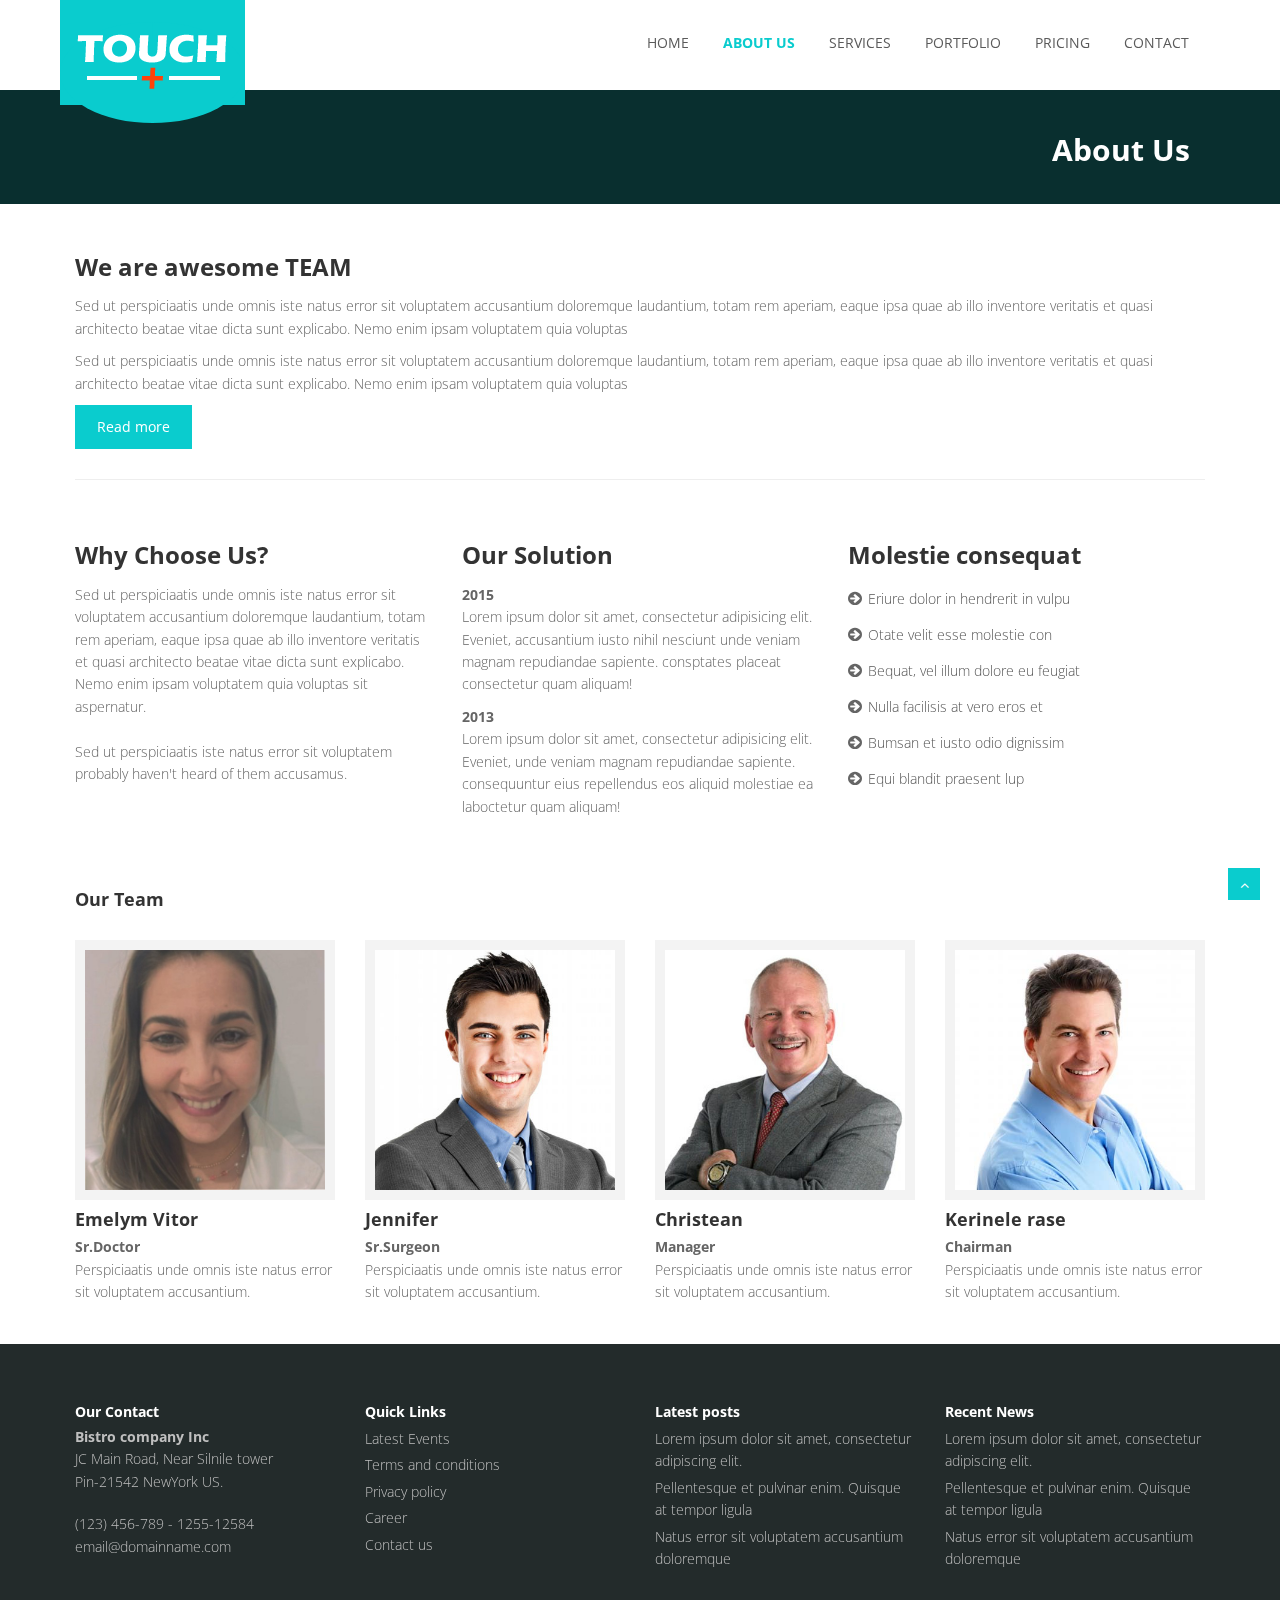
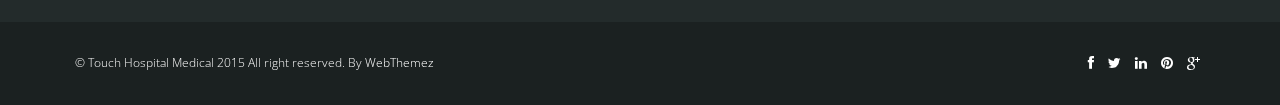
==== about.html @ 44f54a70 "Initial commit" ====
<!DOCTYPE html>
<html lang="en">
<head>
<meta charset="utf-8">
<title>Touch Hospital Medical Bootstrap Template</title>
<meta name="viewport" content="width=device-width, initial-scale=1.0" />
<meta name="description" content="" />
<meta name="author" content="http://webthemez.com" />
<!-- css -->
<link href="css/bootstrap.min.css" rel="stylesheet" />
<link href="css/fancybox/jquery.fancybox.css" rel="stylesheet">
<link href="css/jcarousel.css" rel="stylesheet" />
<link href="css/flexslider.css" rel="stylesheet" />
<link href="css/style.css" rel="stylesheet" />
 
<!-- HTML5 shim, for IE6-8 support of HTML5 elements -->
<!--[if lt IE 9]>
      <script src="http://html5shim.googlecode.com/svn/trunk/html5.js"></script>
    <![endif]-->

</head>
<body>
<div id="wrapper">

	<!-- start header -->
		<header>
        <div class="navbar navbar-default navbar-static-top">
            <div class="container">
                <div class="navbar-header">
                    <button type="button" class="navbar-toggle" data-toggle="collapse" data-target=".navbar-collapse">
                        <span class="icon-bar"></span>
                        <span class="icon-bar"></span>
                        <span class="icon-bar"></span>
                    </button>
                  <a class="navbar-brand" href="index.html"><img src="img/logo.png" alt="logo"/></a>
                </div>
                <div class="navbar-collapse collapse ">
                    <ul class="nav navbar-nav">
                        <li><a href="index.html">Home</a></li> 
						<li class="active"><a href="about.html">About Us</a></li>
						<li><a href="services.html">Services</a></li>
                        <li><a href="portfolio.html">Portfolio</a></li>
                        <li><a href="pricing.html">Pricing</a></li>
                        <li><a href="contact.html">Contact</a></li>
                    </ul>
                </div>
            </div>
        </div>
	</header><!-- end header -->
	<section id="inner-headline">
	<div class="container">
		<div class="row">
			<div class="col-lg-12">
				<h2 class="pageTitle">About Us</h2>
			</div>
		</div>
	</div>
	</section>
	<section id="content">
	<div class="container">
					
					<div class="about">
					
						<div class="row"> 
							<div class="col-md-12">
								<div class="about-logo">
									<h3>We are awesome <span class="color">TEAM</span></h3>
									<p>Sed ut perspiciaatis unde omnis iste natus error sit voluptatem accusantium doloremque laudantium, totam rem aperiam, eaque ipsa quae ab illo inventore veritatis et quasi architecto beatae vitae dicta sunt explicabo. Nemo enim ipsam voluptatem quia voluptas</p>
                                    	<p>Sed ut perspiciaatis unde omnis iste natus error sit voluptatem accusantium doloremque laudantium, totam rem aperiam, eaque ipsa quae ab illo inventore veritatis et quasi architecto beatae vitae dicta sunt explicabo. Nemo enim ipsam voluptatem quia voluptas</p>
								</div>
								<a href="#" class="btn btn-color">Read more</a>  
							</div>
						</div>
						
						<hr>
						<br>
						
						<div class="row">
							<div class="col-md-4">
								<!-- Heading and para -->
								<div class="block-heading-two">
									<h3><span>Why Choose Us?</span></h3>
								</div>
								<p>Sed ut perspiciaatis unde omnis iste natus error sit voluptatem accusantium doloremque laudantium, totam rem aperiam, eaque ipsa quae ab illo inventore veritatis et quasi architecto beatae vitae dicta sunt explicabo. Nemo enim ipsam voluptatem quia voluptas sit aspernatur. <br/><br/>Sed ut perspiciaatis iste natus error sit voluptatem probably haven't heard of them accusamus.</p>
							</div>
							<div class="col-md-4">
								<div class="block-heading-two">
									<h3><span>Our Solution</span></h3>
								</div>		
								<strong>2015</strong>
                <p>Lorem ipsum dolor sit amet, consectetur adipisicing elit. Eveniet, accusantium iusto nihil nesciunt unde veniam magnam repudiandae sapiente. consptates placeat consectetur quam aliquam!</p>
                <strong>2013</strong>
                <p>Lorem ipsum dolor sit amet, consectetur adipisicing elit. Eveniet, unde veniam magnam repudiandae sapiente. consequuntur eius repellendus eos aliquid molestiae ea laboctetur quam aliquam!</p>
								
							</div>
							
							<div class="col-md-4">
								                        
                        <h3>Molestie consequat</h3>
                        <ul class="list2">
                            <li><a href="#">Eriure dolor in hendrerit in vulpu</a></li>
                            <li><a href="#">Otate velit esse molestie con</a></li>
                            <li><a href="#">Bequat, vel illum dolore eu feugiat</a></li>
                            <li><a href="#">Nulla facilisis at vero eros et</a></li>
                            <li><a href="#">Bumsan et iusto odio dignissim</a></li>
                            <li><a href="#">Equi blandit praesent lup</a></li>
                        </ul> 
							</div>
							
						</div>
						
						 						
						 
						<br>
						<!-- Our Team starts -->
				
						<!-- Heading -->
						<div class="block-heading-six">
							<h4 class="bg-color">Our Team</h4>
						</div>
						<br>
						
						<!-- Our team starts -->
						
						<div>
							<div class="row">
								<div class="col-md-3 col-sm-6">
									<!-- Team Member -->
									<div class="team-member">
										<!-- Image -->
										<img class="img-responsive" src="img/team1.jpg" alt="">
										<!-- Name -->
										<h4>Emelym Vitor</h4>
										<span class="deg"><strong>Sr.Doctor</strong></span> 
										<p>Perspiciaatis unde omnis iste natus error sit voluptatem accusantium.</p>
									</div>
								</div>
								<div class="col-md-3 col-sm-6">
									<!-- Team Member -->
									<div class="team-member">
										<!-- Image -->
										<img class="img-responsive" src="img/team2.jpg" alt="">
										<!-- Name -->
										<h4>Jennifer</h4>
										<span class="deg"><strong>Sr.Surgeon</strong></span> 
										<p>Perspiciaatis unde omnis iste natus error sit voluptatem accusantium.</p>
									</div>
								</div>
								<div class="col-md-3 col-sm-6">
									<!-- Team Member -->
									<div class="team-member">
										<!-- Image -->
										<img class="img-responsive" src="img/team3.jpg" alt="">
										<!-- Name -->
										<h4>Christean</h4>
										<span class="deg"><strong>Manager</strong></span> 
										<p>Perspiciaatis unde omnis iste natus error sit voluptatem accusantium.</p>
									</div>
								</div>
								<div class="col-md-3 col-sm-6">
									<!-- Team Member -->
									<div class="team-member">
										<!-- Image -->
										<img class="img-responsive" src="img/team4.jpg" alt="">
										<!-- Name -->
										<h4>Kerinele rase</h4>
										<span class="deg"><strong>Chairman</strong></span> 
										<p>Perspiciaatis unde omnis iste natus error sit voluptatem accusantium.</p>
									</div>
								</div>
							</div>
						</div>
						
						<!-- Our team ends -->
					  
						
					</div>
									
				</div>
	</section>
	<footer>
	<div class="container">
		<div class="row">
			<div class="col-lg-3">
				<div class="widget">
					<h5 class="widgetheading">Our Contact</h5>
					<address>
					<strong>Bistro company Inc</strong><br>
					JC Main Road, Near Silnile tower<br>
					 Pin-21542 NewYork US.</address>
					<p>
						<i class="icon-phone"></i> (123) 456-789 - 1255-12584 <br>
						<i class="icon-envelope-alt"></i> email@domainname.com
					</p>
				</div>
			</div>
			<div class="col-lg-3">
				<div class="widget">
					<h5 class="widgetheading">Quick Links</h5>
					<ul class="link-list">
						<li><a href="#">Latest Events</a></li>
						<li><a href="#">Terms and conditions</a></li>
						<li><a href="#">Privacy policy</a></li>
						<li><a href="#">Career</a></li>
						<li><a href="#">Contact us</a></li>
					</ul>
				</div>
			</div>
			<div class="col-lg-3">
				<div class="widget">
					<h5 class="widgetheading">Latest posts</h5>
					<ul class="link-list">
						<li><a href="#">Lorem ipsum dolor sit amet, consectetur adipiscing elit.</a></li>
						<li><a href="#">Pellentesque et pulvinar enim. Quisque at tempor ligula</a></li>
						<li><a href="#">Natus error sit voluptatem accusantium doloremque</a></li>
					</ul>
				</div>
			</div>
			<div class="col-lg-3">
					<div class="widget">
					<h5 class="widgetheading">Recent News</h5>
					<ul class="link-list">
						<li><a href="#">Lorem ipsum dolor sit amet, consectetur adipiscing elit.</a></li>
						<li><a href="#">Pellentesque et pulvinar enim. Quisque at tempor ligula</a></li>
						<li><a href="#">Natus error sit voluptatem accusantium doloremque</a></li>
					</ul>
				</div>
			</div>
		</div>
	</div>
	<div id="sub-footer">
		<div class="container">
			<div class="row">
				<div class="col-lg-6">
					<div class="copyright">
						<p>
							<span>&copy; Touch Hospital Medical 2015 All right reserved. By </span><a href="http://webthemez.com" Bistro="_blank">WebThemez</a>
						</p>
					</div>
				</div>
				<div class="col-lg-6">
					<ul class="social-network">
						<li><a href="#" data-placement="top" title="Facebook"><i class="fa fa-facebook"></i></a></li>
						<li><a href="#" data-placement="top" title="Twitter"><i class="fa fa-twitter"></i></a></li>
						<li><a href="#" data-placement="top" title="Linkedin"><i class="fa fa-linkedin"></i></a></li>
						<li><a href="#" data-placement="top" title="Pinterest"><i class="fa fa-pinterest"></i></a></li>
						<li><a href="#" data-placement="top" title="Google plus"><i class="fa fa-google-plus"></i></a></li>
					</ul>
				</div>
			</div>
		</div>
	</div>
	</footer>
</div>
<a href="#" class="scrollup"><i class="fa fa-angle-up active"></i></a>
<!-- javascript
    ================================================== -->
<!-- Placed at the end of the document so the pages load faster -->
<script src="js/jquery.js"></script>
<script src="js/jquery.easing.1.3.js"></script>
<script src="js/bootstrap.min.js"></script>
<script src="js/jquery.fancybox.pack.js"></script>
<script src="js/jquery.fancybox-media.js"></script> 
<script src="js/portfolio/jquery.quicksand.js"></script>
<script src="js/portfolio/setting.js"></script>
<script src="js/jquery.flexslider.js"></script>
<script src="js/animate.js"></script>
<script src="js/custom.js"></script>
</body>
</html>
---- css/style.css ----
/*
Author URI: http://webthemez.com/
Note: 
Licence under Creative Commons Attribution 3.0  
-------------------------------------------------------*/

@import url('http://fonts.googleapis.com/css?family=Noto+Serif:400,400italic,700|Open+Sans:400,600,700'); 
@import url('font-awesome.css');  
@import url('animate.css');

body {
	font-family:'Open Sans', Arial, sans-serif;
	font-size:14px;
	font-weight:300;
	line-height:1.6em;
	color:#656565;
}

a:active {
	outline:0;
}

.clear {
	clear:both;
}

h1,h2, h3, h4, h5, h6 {
	font-family:'Open Sans', Arial, sans-serif;
	font-weight:700;
	line-height:1.1em;
	color: #333;
	margin-bottom: 7px;
}
h3{
margin-bottom:15px;
} 
.container {
	padding:0 20px 0 20px;
	position:relative;
}

#wrapper{
	width:100%;
	margin:0;	
	padding:0;
}

.row,.row-fluid {
	margin-bottom:30px;
}

.row .row,.row-fluid .row-fluid{
	margin-bottom:30px;
}

.row.nomargin,.row-fluid.nomargin {
	margin-bottom:0;
}

img.img-polaroid {
	margin:0 0 20px 0;
}
.img-box {
	max-width:100%;
}
/*  Header
==================================== */
#events a{
padding:10px;
background: #EFEFEF;
display:block;
margin: -18px 0 0;
} 
#events a:hover{
text-decoration:none;
}
header .navbar {
    margin-bottom: 0;
}

.navbar-default {
    border: none;
}

.navbar-brand {
    color: #222;
	text-transform: uppercase;
    font-size: 24px;
    font-weight: 700;
    line-height: 1em;
	letter-spacing: -1px;
    margin-top: 9px;
    padding: 0 0 0 15px;
}
.navbar-default .navbar-brand{
color: #D81265;
background: #0ACCCE;
height: 114px;
position: absolute;
top: -28px;
bottom: -40px;
z-index: 99999999;
padding: 30px 15px;
}
a.navbar-brand:before {
    content: '';
    z-index: -1;
    position: absolute;
    width: 100%;
    height: 101px;
    border-left: 92px solid transparent;
    border-right: 92px solid transparent;
    border-bottom: 63px solid #0ACCCE;
    left: 0;
    bottom: -18px;
    border-radius: 50%;
    border-color: #0ACCCE;
}
.flex-control-nav{
display:none;
}
header .navbar-collapse  ul.navbar-nav {
    float: right;
    margin-right: 0;
}
header .navbar {
min-height: 70px;
padding: 18px 0;
background: #fff;
}
.home-page header .navbar-default{
    background: rgba(255, 255, 255, 1);	
    /* position: absolute; */
    width: 100%;
    position: relative;
}

header .nav li a:hover,
header .nav li a:focus,
header .nav li.active a,
header .nav li.active a:hover,
header .nav li a.dropdown-toggle:hover,
header .nav li a.dropdown-toggle:focus,
header .nav li.active ul.dropdown-menu li a:hover,
header .nav li.active ul.dropdown-menu li.active a{
    -webkit-transition: all .3s ease;
    -moz-transition: all .3s ease;
    -ms-transition: all .3s ease;
    -o-transition: all .3s ease;
    transition: all .3s ease;
}


header .navbar-default .navbar-nav > .open > a,
header .navbar-default .navbar-nav > .open > a:hover,
header .navbar-default .navbar-nav > .open > a:focus {
    -webkit-transition: all .3s ease;
    -moz-transition: all .3s ease;
    -ms-transition: all .3s ease;
    -o-transition: all .3s ease;
    transition: all .3s ease;
}


header .navbar {
    min-height: 70px; 
	
    padding: 10px 0;
}

header .navbar-nav > li  {
    padding-bottom: 12px;
    padding-top: 12px;
}

header  .navbar-nav > li > a {
    padding-bottom: 6px;
    padding-top: 5px;
    margin-left: 2px;
    line-height: 30px;
	font-weight: 700;
    -webkit-transition: all .3s ease;
    -moz-transition: all .3s ease;
    -ms-transition: all .3s ease;
    -o-transition: all .3s ease;
    transition: all .3s ease;
}


.dropdown-menu li a:hover {
    color: #fff !important;
}

header .nav .caret {
    border-bottom-color: #f5f5f5;
    border-top-color: #f5f5f5;
}
.navbar-default .navbar-nav > .active > a,
.navbar-default .navbar-nav > .active > a:hover,
.navbar-default .navbar-nav > .active > a:focus {
  background-color: #fff;
}
.navbar-default .navbar-nav > .open > a,
.navbar-default .navbar-nav > .open > a:hover,
.navbar-default .navbar-nav > .open > a:focus {
  background-color:  #fff;
}	
	

.dropdown-menu  {
    box-shadow: none;
    border-radius: 0;
	border: none;
}

.dropdown-menu li:last-child  {
	padding-bottom: 0 !important;
	margin-bottom: 0;
}

header .nav li .dropdown-menu  {
   padding: 0;
}

header .nav li .dropdown-menu li a {
   line-height: 28px;
   padding: 3px 12px;
}

/* --- menu --- */

header .navigation {
	float:right;
}

header ul.nav li {
	border:none;
	margin:0;
}

header ul.nav li a {	
	font-size: 14px;
	border:none;
	font-weight: 400;
	text-transform:uppercase;
	text-align: right;
}

header ul.nav li ul li a {	
	font-size:12px;
	border:none;
	font-weight:300;
	text-transform:uppercase;
}


.navbar .nav > li > a {
  color: #5A5A5A;
  text-shadow: none;
  border: 1px solid rgba(255, 255, 255, 0) !important;
}

.navbar .nav a:hover {
	background:none;
}

.navbar .nav > .active > a,.navbar .nav > .active > a:hover {
	background:none;
	font-weight:700;
}

.navbar .nav > .active > a:active,.navbar .nav > .active > a:focus {
	background:none;
	outline:0;
	font-weight:700;
}

.navbar .nav li .dropdown-menu {
	z-index:2000;
}

header ul.nav li ul {
	margin-top:1px;
}
header ul.nav li ul li ul {
	margin:1px 0 0 1px;
}
.dropdown-menu .dropdown i {
	position:absolute;
	right:0;
	margin-top:3px;
	padding-left:20px;
}

.navbar .nav > li > .dropdown-menu:before {
  display: inline-block;
  border-right: none;
  border-bottom: none;
  border-left: none;
  border-bottom-color: none;
  content:none;
}
.navbar-default .navbar-nav>.active>a, .navbar-default .navbar-nav>.active>a:hover, .navbar-default .navbar-nav>.active>a:focus {
color: #0ACCCE;
}
.navbar-default .navbar-nav>li>a:hover, .navbar-default .navbar-nav>li>a:focus {
color: #0ACCCE;
background-color: transparent;
}

ul.nav li.dropdown a {
	z-index:1000;
	display:block;
}

 select.selectmenu {
	display:none;
}
.pageTitle{
color: #fff;
margin: 30px 0 3px;
display: inline-block;
}
 
#banner{
	width: 100%;
	background:#000;
	position:relative;
	margin:0;
	padding:0;
	background: url('../img/border-bg.jpg') top left repeat-x;
	margin-top: 3px;
	/* padding-top: 12px; */
}

/*  Sliders
==================================== */
/* --- flexslider --- */
#main-slider:before {
content: '';
width: 100%;
height: 100%;
z-index: 1;
position: absolute;
}
.flex-direction-nav a{
display:none;
}
.flexslider {
	padding:0;  
	background: #fff; 
	position: relative; 
	zoom: 1;
}
.flex-direction-nav .flex-prev{
left:0px; 
}
.flex-direction-nav .flex-next{ 
right:0px;
}
.flex-caption {zoom: 1;
bottom: 0; background-color: rgba(10, 204, 206, 0.71); color: #fff; margin: 0; padding: 10px 25px; position: absolute; left: 50%; text-align: left;margin: 0 auto;right: 0px;display: inline;float: left;width: auto;text-align: center;top: 0;}
.flex-caption h3 {color: #fff; letter-spacing: 1px; margin-bottom: 8px; text-transform: uppercase;font-size: 36px;text-align: left;margin-top: 35%;}
.flex-caption p {margin: 12px 0 18px;font-size:22px;line-height: 30px;text-align: left;}
.skill-home{
margin-bottom:50px;
}
.c1{
border: #ed5441 1px solid;
background: #41EDB2;
}
.c2{
border: #24c4db 1px solid;
background: #24A3DB;
}
.c3{
border: #D81265 1px solid;
background: #F2A458;
}
.c4{
border: #609cec 1px solid;
background: #F54E81;
}
.skill-home .icons {
padding: 30px 0 0 0;
width: 100%;
height: 94px;
color: #fff;
font-size: 42px;
font-size: 38px; 
text-align: center;
-ms-border-radius: 50%;
-moz-border-radius: 50%;
-webkit-border-radius: 50%;
border-radius: 0;
display: inline-table;
border: 1px solid #C8C8C8; 
color: #D81265;
}
.skill-home .fa{
background: rgb(255, 255, 255);
padding: 35px 0 0 0;
border-radius: 50%;
width: 105px;
height: 105px;
margin: 0 0 20px;
color: #8B8B8B;
}
.skill-home h2 {
padding-top: 20px;
font-size: 36px;
font-weight: 700;
} 
.testimonial-solid {
padding: 50px 0 60px 0;
margin: 0 0 0 0;
background: #D81265;
text-align: center;
color: #fff;
}
.testi-icon-area {
text-align: center;
position: absolute;
top: -84px;
margin: 0 auto; 
width: 100%;
color: #fff;
}
.testi-icon-area .quote {
padding: 15px 0 0 0;
margin: 0 0 0 0;
background: #ffffff;
text-align: center;
color: #D81265;
display: inline-table;
width: 70px;
height: 70px;
-ms-border-radius: 50%;
-moz-border-radius: 50%;
-webkit-border-radius: 50%;
border-radius: 50%;
font-size: 42px; 
border: 1px solid #D81265;
display: none;
}

.testi-icon-area .carousel-inner { 
margin: 20px 0;
}
.carousel-indicators {
bottom: -30px;
}
.text-center img {
margin: auto;
}
.aboutUs{
padding:40px 0 0;
background: #025B5D;
color: #fff;
}
.aboutUs h2, .aboutUs h4{
color:#fff;
line-height: 22px;
font-weight: 600;
}
.aboutUs h5{
color:#fff;
line-height: 18px;
font-weight: 400;
}
.aboutUs .row{
    margin-bottom: 0px;

}
img.img-center {
margin: 0 auto;
display: block;
max-width: 100%;
}
/* Testimonial
----------------------------------*/
.testimonial-area {
padding: 0 0 0 0;
margin:0;
background: url(../img/low-poly01.jpg) fixed center center;
background-size: cover;
-webkit-background-size: cover;
-moz-background-size: cover;
-ms-background-size: cover;
background: red;
}
.testimonial-solid p {
color: #FFFFFF;
font-size: 16px;
line-height: 30px;
font-style: italic;
} 
section.txt-area {
	background:#fff;
	padding:50px 0 0 0;
}

/* Clients
------------------------------------ */
#clients {
  padding: 67px 0; }
  #clients .client .img {
    height: 76px;
    width: 138px;
    cursor: pointer;
    -webkit-transition: box-shadow .1s linear;
    -moz-transition: box-shadow .1s linear;
    transition: box-shadow .1s linear; }
    #clients .client .img:hover {
      cursor: pointer;
      /*box-shadow: 0px 0px 2px 0px rgb(155, 155, 155);*/
      border-radius: 8px; }
  #clients .client .client1 {
    background: url("../img/client1.png") 0 -75px; }
    #clients .client .client1:hover {
      background-position: 1px 0px; }
  #clients .client .client2 {
    background: url("../img/client2.png") 0 -75px; }
    #clients .client .client2:hover {
      background-position: -1px 0px; }
  #clients .client .client3 {
    background: url("../img/client3.png") 0 -76px; }
    #clients .client .client3:hover {
      background-position: 0px 0px; }


/* Content
==================================== */

#content {
	position:relative;
	background:#fff;
	padding: 30px 0 0px 0;
}

#content img {
	max-width:100%;
	height:auto;
	background-color: #F3F3F3;
	padding: 10px;
}
 
.cta-text {
	text-align: center;
	margin-top:10px;
}


.big-cta .cta {
	margin-top:10px;
}
 
.box {
	width: 100%;
}
.box-gray  {
	background: #f8f8f8;
	padding: 20px 20px 30px;
}
.box-gray  h4,.box-gray  i {
	margin-bottom: 20px;
}
.box-bottom {
	padding: 20px 0;
	text-align: center;
}
.box-bottom a {
	color: #fff;
	font-weight: 700;
}
.box-bottom a:hover {
	color: #eee;
	text-decoration: none;
}


/* Bottom
==================================== */

#bottom {
	background:#fcfcfc;
	padding:50px 0 0;

}
/* twitter */
#twitter-wrapper {
    text-align: center;
    width: 70%;
    margin: 0 auto;
}
#twitter em {
    font-style: normal;
    font-size: 13px;
}

#twitter em.twitterTime a {
	font-weight:600;
}

#twitter ul {
    padding: 0;
	list-style:none;
}
#twitter ul li {
    font-size: 20px;
    line-height: 1.6em;
    font-weight: 300;
    margin-bottom: 20px;
    position: relative;
    word-break: break-word;
}


/* page headline
==================================== */

#inner-headline{
position: relative;
margin: 0;
padding: 0;
/* color: #F58A2E; */
background: #092F2F;  margin-top: 3px;  
padding-top: 8px;
/* border: 1px solid #81C402; */
}


#inner-headline h2.pageTitle{
	color: #FFFFFF;
	padding: 5px 15px;
	text-align: right;
	display:block;
}

/* --- breadcrumbs --- */
#inner-headline ul.breadcrumb {
	margin:40px 0;
	float:left;
}

#inner-headline ul.breadcrumb li {
	margin-bottom:0;
	padding-bottom:0;
}
#inner-headline ul.breadcrumb li {
	font-size:13px;
	color:#fff;
}

#inner-headline ul.breadcrumb li i{
	color:#dedede;
}

#inner-headline ul.breadcrumb li a {
	color:#fff;
}

ul.breadcrumb li a:hover {
	text-decoration:none;
}
img{width: 100%;}
.post3 img {
margin-bottom: 20px;
max-width: 100%;
}
.post3 a:hover * {
color: #F58A2E;
}
.post3 time .year {
font: 700 24px/21px;
color: #000;
}
.post3 p {
font: 400 14px/21px "Arial", sans-serif;
color: #868686;
text-transform: uppercase;
}
#events {
padding: 40px 0 0;
}
 
/* --- search form --- */
.search{
	float:right;
	margin:35px 0 0;
	padding-bottom:0;
}

#inner-headline form.input-append {
	margin:0;
	padding:0;
}



/*  Portfolio
================================ */

.work-nav #filters {
	margin: 0;
	padding: 0;
	list-style: none;
}

.work-nav #filters li {
	margin: 0 10px 30px 0;
	padding: 0;
	float:left;
}

.work-nav #filters li a {
	color: #7F8289;
	font-size: 16px;
	display: block;	
}

.work-nav #filters li a:hover {

}

.work-nav #filters li a.selected {
	color: #DE5E60;
}

#thumbs {
	margin: 0;
	padding: 0;	
}

#thumbs li {
	list-style-type: none;
}

.item-thumbs {
	position: relative;
	overflow: hidden;
	margin-bottom: 30px;
	cursor: pointer;
}

.item-thumbs a + img {
	width: 100%;	
}

.item-thumbs .hover-wrap {
	position: absolute;
	display: block;
	width: 100%;
	height: 100%;
	
	opacity: 0;
	filter: alpha(opacity=0);
	
	-webkit-transition: all 450ms ease-out 0s;	
	   -moz-transition: all 450ms ease-out 0s;
		 -o-transition: all 450ms ease-out 0s;
		    transition: all 450ms ease-out 0s;
		   	
}

.item-thumbs:hover .hover-wrap,
.item-thumbs.active .hover-wrap {
	opacity: 1;
	filter: alpha(opacity=100);
transform: rotate(0deg) scale(0.775) skew(1deg) translate(0px);
-webkit-transform: rotate(0deg) scale(0.775) skew(1deg) translate(0px);
-moz-transform: rotate(0deg) scale(0.775) skew(1deg) translate(0px);
-o-transform: rotate(0deg) scale(0.775) skew(1deg) translate(0px);
-ms-transform: rotate(0deg) scale(0.775) skew(1deg) translate(0px);
}

.item-thumbs .hover-wrap .overlay-img {
	position: absolute;
	width: 90%;
height: 100%;
opacity: 0.80;
filter: alpha(opacity=80);

	background: #81C402;
}

.item-thumbs .hover-wrap .overlay-img-thumb {
	position: absolute;
	border-radius: 60px;
	top: 50%;
	left: 45%;
	margin: -16px 0 0 -16px;
	color: #fff;
	font-size: 32px;
	line-height: 1em;	
	opacity: 1;
	filter: alpha(opacity=100);
}
 
ul.portfolio-categ{
	margin:10px 0 30px 0;
	padding:0;
	float:left;
	list-style:none;
}

ul.portfolio-categ li{
margin: 0; 
float: left;
list-style: none;
font-size: 13px;
font-weight: 600;
border: 1px solid #0ACCCE;
margin-right: 15px;
}

ul.portfolio-categ li a{
	display:block;
	padding: 8px 20px;
	color: #0ACCCE;
}
ul.portfolio-categ li.active{
}
ul.portfolio-categ li.active a{
    color: #fff;

    background: #0ACCCE;
}
ul.portfolio-categ li.active a:hover, ul.portfolio-categ li a:hover,ul.portfolio-categ li a:focus,ul.portfolio-categ li a:active {
	text-decoration:none;
	outline:0; 
}
  #accordion-alt3 .panel-heading h4 {
font-size: 13px;
line-height: 28px;
}
.panel .panel-heading h4 {
font-weight: 400;
}
.panel-title {
margin-top: 0;
margin-bottom: 0;
font-size: 15px;
color: inherit;
}
.panel-group .panel {
margin-bottom: 0;
border-radius: 2px;
}
.panel {
margin-bottom: 18px;
background-color: #F4F4F4;
border: 1px solid rgba(125, 125, 125, 0.09);
border-radius: 2px;
-webkit-box-shadow: 0 1px 1px rgba(0,0,0,0.05);
box-shadow: 0 1px 1px rgba(0,0,0,0.05);
}
#accordion-alt3 .panel-heading h4 a i {
font-size: 13px;
line-height: 18px;
width: 18px;
height: 18px;
margin-right: 5px;
color: #fff;
text-align: center;
border-radius: 50%;
margin-left: 6px;
background: #F58A2E;
}  
.progress.pb-sm {
height: 6px!important;
}
.progress {
box-shadow: inset 0 0 2px rgba(0,0,0,.1);
}
.progress {
overflow: hidden;
height: 18px;
margin-bottom: 18px;
background-color: #f5f5f5;
border-radius: 2px;
-webkit-box-shadow: inset 0 1px 2px rgba(0,0,0,0.1);
box-shadow: inset 0 1px 2px rgba(0,0,0,0.1);
}
.progress .progress-bar.progress-bar-red {
background: #ed5441;
} 
.progress .progress-bar.progress-bar-green {
background: #51d466;
}
.progress .progress-bar.progress-bar-lblue {
background: #32c8de;
}
/* --- portfolio detail --- */
.top-wrapper {
	margin-bottom:20px;
}
.info-blocks {
margin-bottom: 15px;
}
.info-blocks i.icon-info-blocks {
float: left;
color: #0ACCCE;
font-size: 30px;
min-width: 50px;
margin-top: 2px;
text-align: center;
background-color: #F1F1F1;
padding: 15px 20px;
}
.info-blocks .info-blocks-in {
padding: 0 10px;
overflow: hidden;
}
.info-blocks .info-blocks-in h3 {
color: #555;
font-size: 20px;
line-height: 28px;
margin:0px;
}
.info-blocks .info-blocks-in p {
font-size: 14px;
}
  
blockquote {
	font-size:16px;
	font-weight:400;
	font-family:'Noto Serif', serif;
	font-style:italic;
	padding-left:0;
	color:#a2a2a2;
	line-height:1.6em;
	border:none;
}

blockquote cite 							{ display:block; font-size:12px; color:#666; margin-top:10px; }
blockquote cite:before 					{ content:"\2014 \0020"; }
blockquote cite a,
blockquote cite a:visited,
blockquote cite a:visited 				{ color:#555; }

/* --- pullquotes --- */

.pullquote-left {
	display:block;
	color:#a2a2a2;
	font-family:'Noto Serif', serif;
	font-size:14px;
	line-height:1.6em;
	padding-left:20px;
}

.pullquote-right {
	display:block;
	color:#a2a2a2;
	font-family:'Noto Serif', serif;
	font-size:14px;
	line-height:1.6em;
	padding-right:20px;
}

/* --- button --- */
.btn{text-align: center;
background: #0ACCCE;
color: #FFF;
border-radius: 0;padding: 12px 22px;border: 0;}
.btn-theme {
	color: #fff;
	background: rgba(245, 138, 46, 1);
	border: 0;
	padding: 12px 30px;
	font-weight: bold;
}
.btn-theme:hover {
	color: rgba(216, 18, 101, 1);
	background:#fff;
}

/* --- list style --- */

ul.general {
	list-style:none;
	margin-left:0;
}

ul.link-list{
	margin:0;
	padding:0;
	list-style:none;
}

ul.link-list li{
	margin:0;
	padding:2px 0 2px 0;
	list-style:none;
}
footer{
background:#000;
}
footer ul.link-list li a{
	color: #BFBFBF;
}
footer ul.link-list li a:hover {
	color:#eee;
}
/* --- Heading style --- */

h4.heading {
	font-weight:700;
}

.heading { margin-bottom: 30px; }

.heading {
	position: relative;
	
}


.widgetheading {
	width:100%;

	padding:0;
}

#bottom .widgetheading {
	position: relative;
	border-bottom: #e6e6e6 1px solid;
	padding-bottom: 9px;
}

aside .widgetheading {
	position: relative;
	border-bottom: #e9e9e9 1px solid;
	padding-bottom: 9px;
}

footer .widgetheading {
	position: relative;
}

footer .widget .social-network {
	position:relative;
}


#bottom .widget .widgetheading span, aside .widget .widgetheading span, footer .widget .widgetheading span {	
	position: absolute;
	width: 60px;
	height: 1px;
	bottom: -1px;
	right:0;

}
.box-area{
padding: 0 0;
padding-top: 16px;
padding: 10px 15px;
background: #EDEDED;
text-align: left;
}
/* --- Map --- */
.map{
	position:relative;
	margin-top:-50px;
	margin-bottom:40px;
}

.map iframe{
	width:100%;
	height:450px;
	border:none;
}

.map-grid iframe{
	width:100%;
	height:350px;
	border:none;
	margin:0 0 -5px 0;
	padding:0;
}

 
ul.team-detail{
	margin:-10px 0 0 0;
	padding:0;
	list-style:none;
}

ul.team-detail li{
	border-bottom:1px dotted #e9e9e9;
	margin:0 0 15px 0;
	padding:0 0 15px 0;
	list-style:none;
}

ul.team-detail li label {
	font-size:13px;
}

ul.team-detail li h4, ul.team-detail li label{
	margin-bottom:0;
}

ul.team-detail li ul.social-network {
	border:none;
	margin:0;
	padding:0;
}

ul.team-detail li ul.social-network li {
	border:none;	
	margin:0;
}
ul.team-detail li ul.social-network li i {
	margin:0;
}

 
.pricing-title{
	background:#fff;
	text-align:center;
	padding:10px 0 10px 0;
}

.pricing-title h3{
	font-weight:600;
	margin-bottom:0;
}

.pricing-offer{
	background: #fcfcfc;
	text-align: center;
	padding:40px 0 40px 0;
	font-size:18px;
	border-top:1px solid #e6e6e6;
	border-bottom:1px solid #e6e6e6;
}

.pricing-box.activeItem .pricing-offer{
	color:#fff;
}

.pricing-offer strong{
	font-size:78px;
	line-height:89px;
}

.pricing-offer sup{
	font-size:28px;
}

.pricing-container{
	background: #fff;
	text-align:center;
	font-size:14px;
}

.pricing-container strong{
color:#353535;
}

.pricing-container ul{
	list-style:none;
	padding:0;
	margin:0;
}

.pricing-container ul li{
	border-bottom: 1px solid #CFCFCF;
list-style: none;
padding: 15px 0 15px 0;
margin: 0 0 0 0;
color: #222;
}

.pricing-action{
	margin:0;
	background: #fcfcfc;
	text-align:center;
	padding:20px 0 30px 0;
}

.pricing-wrapp{
	margin:0 auto;
	width:100%;
	background:#fd0000;
}
 .pricing-box-item {
border: 1px solid #e6e6e6;
	
background: #FFFFFF;
	position:relative;
	margin:0 0 20px 0;
	padding:0;
  -webkit-box-shadow: 0 2px 0 rgba(0,0,0,0.03);
  -moz-box-shadow: 0 2px 0 rgba(0,0,0,0.03);
  box-shadow: 0 2px 0 rgba(0,0,0,0.03);
  -webkit-box-sizing: border-box;
  -moz-box-sizing: border-box;
  box-sizing: border-box;
}

.pricing-box-item .pricing-heading {
	text-align: center;
	padding:0px 0 0px 0;
	display:block;
}
.pricing-box-item.activeItem .pricing-heading {
	text-align: center;
	padding:0px 0 1px 0;
	border-bottom:none;
	display:block;
	color:#fff;
}
.pricing-box-item.activeItem .pricing-heading h3 {
	 
}

.pricing-box-item .pricing-heading h3 strong {
	font-size:28px;
	font-weight:700;
	letter-spacing:-1px;
}
.pricing-box-item .pricing-heading h3 {
	font-size: 45px;
	font-weight: normal;
	letter-spacing:-1px;
	color: #0ACCCE;
}

.pricing-box-item .pricing-terms {
	text-align: center;
	background: #FFFFFF;
	display: block;
	overflow: hidden;
	padding: 11px 0 5px; 
}

.pricing-box-item .pricing-terms  h6 {
	margin-top:10px;
	color: #092F2F;
	font-size: 27px;
	font-weight: normal;
	padding: 8px 0 10px;
}

.pricing-box-item .icon .price-circled {
    margin: 10px 10px 10px 0;
    display: inline-block !important;
    text-align: center !important;
    color: #fff;
    width: 68px;
    height: 68px;
	padding:12px;
    font-size: 16px;
	font-weight:700;
    line-height: 68px;
    text-shadow:none;
    cursor: pointer;
    background-color: #888;
    border-radius: 64px;
    -moz-border-radius: 64px;
    -webkit-border-radius: 64px;
}

.pricing-box-item  .pricing-action{
	margin:0;
	text-align:center;
	padding:30px 0 30px 0;
}
 
/* ===== Widgets ===== */

/* --- flickr --- */
.widget .flickr_badge {
	width:100%;
}
.widget .flickr_badge img { margin: 0 9px 20px 0; }

footer .widget .flickr_badge {
    width: 100%;
}
footer .widget .flickr_badge img {
    margin: 0 9px 20px 0;
}

.flickr_badge img {
    width: 50px;
    height: 50px;
    float: left;
	margin: 0 9px 20px 0;
}
 
/* --- Recent post widget --- */

.recent-post{
	margin:20px 0 0 0;
	padding:0;
	line-height:18px;
}

.recent-post h5 a:hover {
	text-decoration:none;
}

.recent-post .text h5 a {
	color:#353535;
}

  
footer{
	padding:50px 0 0 0;
	color: #BFBFBF;
	background: #232B2B;
}

footer a {
	color:#fff;
}

footer a:hover {
	color:#eee;
}

footer h1, footer h2, footer h3, footer h4, footer h5, footer h6{
	color:#fff;
}

footer address {
	line-height:1.6em;
}

footer h5 a:hover, footer a:hover {
	text-decoration:none;
}

ul.social-network {
	list-style:none;
	margin:0;
}

ul.social-network li {
	display:inline;
	margin: 0 5px;
}

#sub-footer{
	text-shadow:none;
	color: #3A3A3A;
	padding:0;
	padding-top:30px;
	margin:20px 0 0 0;
	background: #1B2121;
}

#sub-footer p{
	margin:0;
	padding:0;
}

#sub-footer span{
	color:#f5f5f5;
}

.copyright {
	text-align:left;
	font-size:12px;
}

#sub-footer ul.social-network {
	float:right;
}

  

/* scroll to top */
.scrollup{
    position:fixed;
	width:32px;
	height:32px;
    bottom:0px;
    right:20px;
	
    background: #0ACCCE;
	
}

a.scrollup {
	outline:0;
	text-align: center;
}

a.scrollup:hover,a.scrollup:active,a.scrollup:focus {
	opacity:1;
	text-decoration:none;
}
a.scrollup i {
	margin-top: 10px;
	color: #fff;
}
a.scrollup i:hover {
	text-decoration:none;
}



 
.absolute{
	position:absolute;
}

.relative{
	position:relative;
}

.aligncenter{
	text-align:center;
}

.aligncenter span{
	margin-left:0;
}

.floatright {
	float:right;
}

.floatleft {
	float:left;
}

.floatnone {
	float:none;
}

.aligncenter {
	text-align:center;
}
 
img.pull-left, .align-left{
	float:left;
	margin:0 15px 15px 0;
}

.widget img.pull-left {
	float:left;
	margin:0 15px 15px 0;
}

img.pull-right, .align-right {
	float:right;
	margin:0 0 15px 15px;
}

article img.pull-left, article .align-left{
	float:left;
	margin:5px 15px 15px 0;
}

article img.pull-right, article .align-right{
	float:right;
	margin:5px 0 15px 15px;
}
 ============================= */

.clear-marginbot{
	margin-bottom:0;
}

.marginbot10{
	margin-bottom:10px;
}
.marginbot20{
	margin-bottom:20px;
}
.marginbot30{
	margin-bottom:30px;
}
.marginbot40{
	margin-bottom:40px;
}

.clear-margintop{
	margin-top:0;
}

.margintop10{
	margin-top:10px;
}

.margintop20{
	margin-top:20px;
}

.margintop30{
	margin-top:30px;
}

.margintop40{
	margin-top:40px;
}
.navbar-default .navbar-brand:hover, .navbar-default .navbar-brand:focus {
  color: #5e5e5e;
  background-color: #0ACCCE;
}
.features .media.service-box {
  margin: 0px 0 25px;
  padding: 10px 0px 0px;
  background: transparent;
  border: 0px;
}
.media.service-box {
  margin: 25px 0 36px;
  padding: 20px 15px 10px;
  background: #FFFFFF;
  overflow: hidden;
  border-bottom: 2px solid #E0E0E0;
}
.media:Genius-child {
  margin-top: 0;
}
.media {
  margin-top: 15px;
}
.features .media.service-box img{
background: #FFFFFF;
padding: 10px;
width: 89%;
}
.features .media.service-box .pull-left > i {
  color: #81c402;
  /* border: 4px solid #fff; */
}
.media.service-box .pull-left > i {
  font-size: 59px;
  /* height: 63px; */
  /* line-height: 64px; */
  text-align: center;
  width: 90px;
  color: #19BD9B;
  /* background: #fff; */
  /* box-shadow: inset 0 0 0 1px #d7d7d7; */
  /* -webkit-box-shadow: inset 0 0 0 1px #d7d7d7; */
  transition: background-color 400ms, background-color 400ms;
  position: relative;
  border-bottom: 0;
  padding: 14px;
  margin: 0;
  position: relative;
}
.list2 {
	margin: 0;
	padding: 0 0 14px 0;
	list-style: none;
}
.list2 li {
	font-size: 14px;
	line-height: 1.428571429;
	margin: 0 0 6px 0;
	position: relative;
}
.list2 li a { 
	color: #555555;
	-webkit-transition: all 0.25s;
	-o-transition: all 0.25s;
	transition: all 0.25s;
}
.list2 li a:hover {
	color: #f2a23a;
}
.list2 li:before {
	content: "\f0a9";
	font-family: FontAwesome;
	margin-right: 6px;
	/* color: #f2a23a; */
	font-size: 14px;
	line-height: 30px;
	font-size: 16px;
	border-radius: 0;
}
.fancybox-title-inside-wrap {
  padding: 3px 30px 6px;
  background: #61B331;
}
.fancybox-nav span { 
  background: transparent;
}

/*-------Contact---------*/
.contact input{
  background: #fff;
  border: solid 1px #ddd;
  color: #000;
  padding: 15px 30px;
  margin-right: 3%;
  margin-bottom: 30px;
  outline: none;
}

.contact.noMarr input{
  margin-right: 0px;
}

.contact textarea{
  background: #fff;
  color: #000;
  border: solid 1px #ddd;
  padding: 15px 30px;
  margin-bottom: 40px;
  outline: none;
  height: 150px;
} 
.contact .submit {
  background: #0ACCCE; 
  color: #fff;
  font-size: 16px;
  font-weight: 400;
  text-align: center;
  margin: 0px;
  border: none !important;
  border-radius: 0;
  float: left; 
}
.contact .submit:hover {
  background: #81C402;
}

.done {
  display: none;
}

.error input,input.error,.error textarea,textarea.error {
  background-color: #ffffff;
  border: 1px solid red !Important;
  -webkit-transition: border linear 0.2s,box-shadow linear 0.2s;
  -moz-transition: border linear 0.2s,box-shadow linear 0.2s;
  -o-transition: border linear 0.2s,box-shadow linear 0.2s;
  transition: border linear 0.2s,box-shadow linear 0.2s;
}


/*  Media queries 
============================= */

@media (min-width: 768px) and (max-width: 979px) {

	a.detail{
		background:none;
		width:100%;
	}


	
	footer .widget form  input#appendedInputButton {
		  display: block;
		  width: 91%;
		  -webkit-border-radius: 4px 4px 4px 4px;
			 -moz-border-radius: 4px 4px 4px 4px;
				  border-radius: 4px 4px 4px 4px;
	}
	
	footer .widget form  .input-append .btn {
		  display: block;
		  width: 100%;
		  padding-right: 0;
		  padding-left: 0;
		  -webkit-box-sizing: border-box;
			 -moz-box-sizing: border-box;
				  box-sizing: border-box;
				  margin-top:10px;
	}

	ul.related-folio li{
		width:156px;
		margin:0 20px 0 0;
	}	
}

@media (max-width: 767px) {
.navbar-default .navbar-collapse {
  border-color: none;
  background: #F58A2E;
}
.navbar-default .navbar-toggle .icon-bar {
background-color: #FFF;
border-radius: 0;
}
.navbar-default .navbar-nav>li>a:hover, .navbar-default .navbar-nav>li>a:focus {
  color: #FFFFFF;
  background-color: transparent;
}
.navbar-default .navbar-toggle:hover, .navbar-default .navbar-toggle:focus {
  background-color: #40250B;
}
.navbar-default .navbar-collapse, .navbar-default .navbar-form {
border-color: rgba(255, 255, 255, 0.58);
margin-top: 15px;
}
.navbar-toggle { 
  background-color: rgb(245, 138, 46);
  background-image: none;
  border: 0;
  border-radius: 0;
}
  body {
    padding-right: 0;
    padding-left: 0;
  }
	.navbar-brand {
		margin-top: 10px;
		border-bottom: none;
	}
	.navbar-header {
		margin-top: 20px;
		border-bottom: none;
	}
	
	.navbar-nav {
		border-top: none;
		float: none;
		width: 100%;
	}
.navbar .nav > li > a { 
color:#fff;
}
.navbar .nav > .active > a, .navbar .nav > .active > a:hover {
background: none;
font-weight: 700;
color: #FFFFFF;
}
	header .navbar-nav > li {
padding-bottom: 2px;
padding-top: 3px;
}
	header .nav li .dropdown-menu  {
		margin-top: 0;
	}

	.dropdown-menu {
	  position: absolute;
	  top: 0;
	  left: 40px;
	  z-index: 1000;
	  display: none;
	  float: left;
	  min-width: 160px;
	  padding: 5px 0;
	  margin: 2px 0 0;
	  font-size: 13px;
	  list-style: none;
	  background-color: #fff;
	  background-clip: padding-box;
	  border: 1px solid #f5f5f5;
	  border: 1px solid rgba(0, 0, 0, .15);
	  border-radius: 0;
	  -webkit-box-shadow: 0 6px 12px rgba(0, 0, 0, .175);
			  box-shadow: 0 6px 12px rgba(0, 0, 0, .175);
	}
	

li.active {
  border: none;
  overflow: hidden;
}

	
	.box {
		border-bottom:1px solid #e9e9e9;
		padding-bottom:20px;
	}

	.flexslider .slide-caption {
		width: 90%; 
		padding: 2%; 
		position: absolute; 
		left: 0; 
		bottom: -40px; 
	}


	#inner-headline .breadcrumb {
		float:left;
		clear:both;
		width:100%;
	}

	.breadcrumb > li {
		font-size:13px;
	}

	
	ul.portfolio li article a i.icon-48{
		width:20px;
		height:20px;
		font-size:16px;
		line-height:20px;
	}


	.left-sidebar{
		border-right:none;
		padding:0 0 0 0;
		border-bottom: 1px dotted #e6e6e6;
		padding-bottom:10px;
		margin-bottom:40px;
	}
	
	.right-sidebar{
		margin-top:30px;
		border-left:none;
		padding:0 0 0 0;
	}
	
	
	footer .col-lg-1, footer .col-lg-2, footer .col-lg-3, footer .col-lg-4, footer .col-lg-5, footer .col-lg-6, 
	footer .col-lg-7, footer .col-lg-8, footer .col-lg-9, footer .col-lg-10, footer .col-lg-11, footer .col-lg-12{
		margin-bottom:20px;
	}

	#sub-footer ul.social-network {
		float:left;
	}
	

	
  [class*="span"] {
		margin-bottom:20px;
  }

}

@media (max-width: 480px) {
	.bottom-article a.pull-right {
		float:left;
		margin-top:20px;
	}


	.search{
		float:left;
	}

	.flexslider .flex-caption {
		display:none;
	}


	.cta-text {
		margin:0 auto;
		text-align:center;	
	}
	
	ul.portfolio li article a i{
		width:20px;
		height:20px;
		font-size:14px;
	}


}
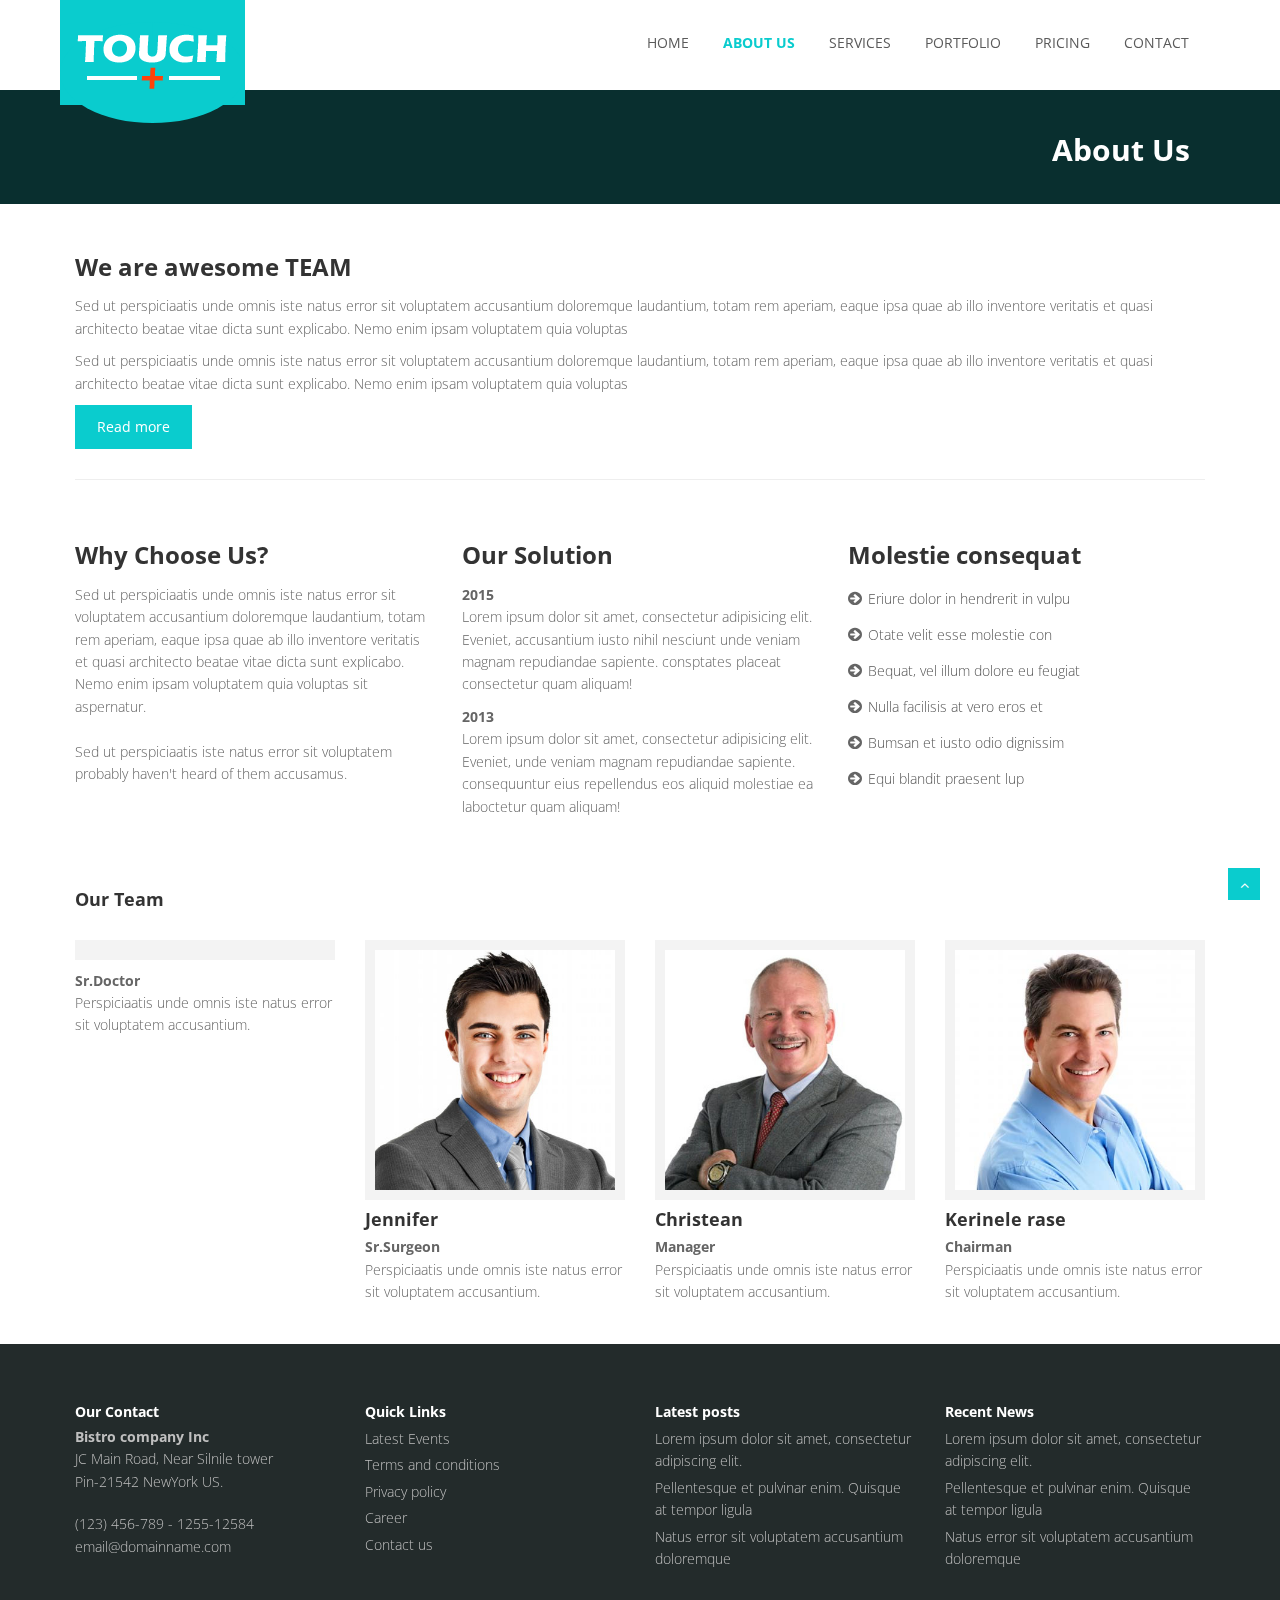
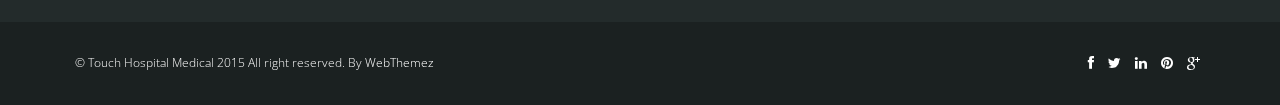
==== commit 50318f78: "Update about.html" ====
--- a/about.html
+++ b/about.html
@@ -128,9 +128,9 @@
 									<!-- Team Member -->
 									<div class="team-member">
 										<!-- Image -->
-										<img class="img-responsive" src="img/team1.jpg" alt="">
-										<!-- Name -->
-										<h4>Emelym Vitor</h4>
+										<img class="img-responsive" src="" alt="">
+										<!-- Name -->
+										<h4></h4>
 										<span class="deg"><strong>Sr.Doctor</strong></span> 
 										<p>Perspiciaatis unde omnis iste natus error sit voluptatem accusantium.</p>
 									</div>
@@ -267,4 +267,4 @@
 <script src="js/animate.js"></script>
 <script src="js/custom.js"></script>
 </body>
-</html>+</html>
